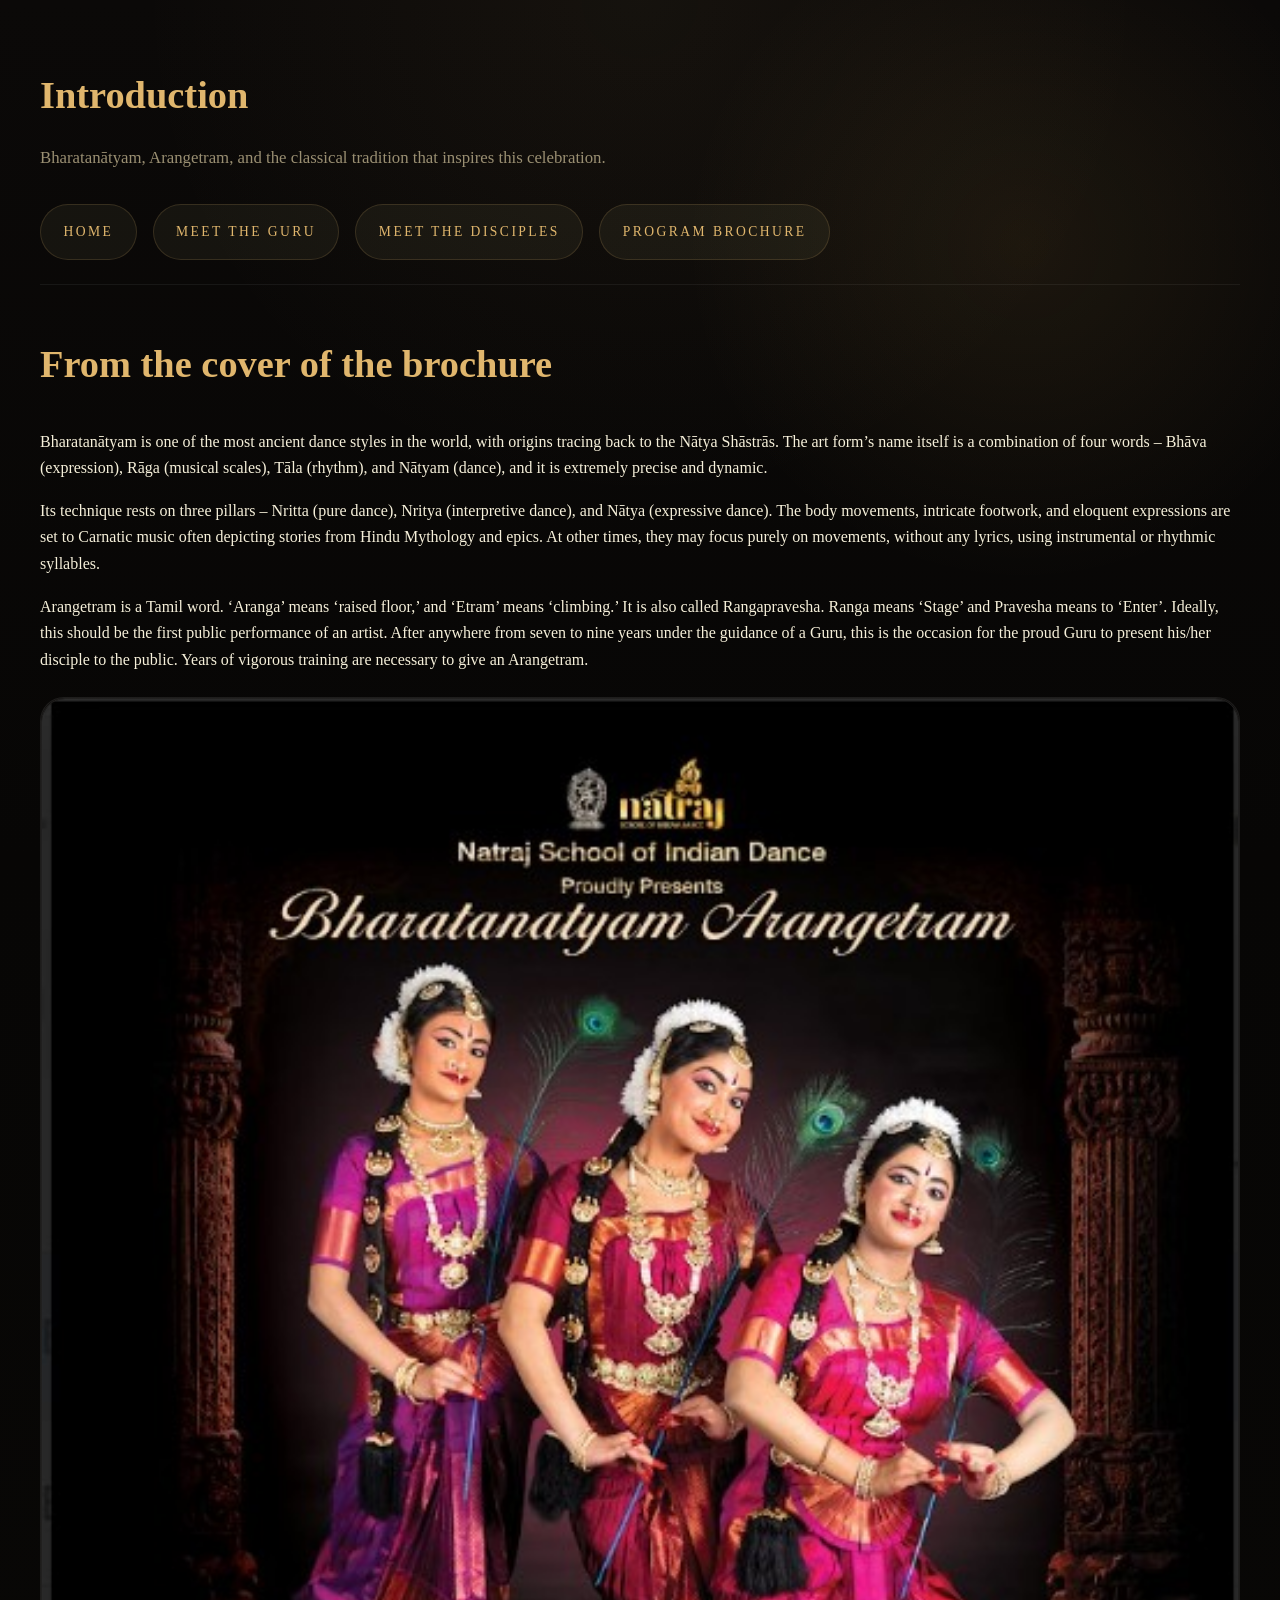
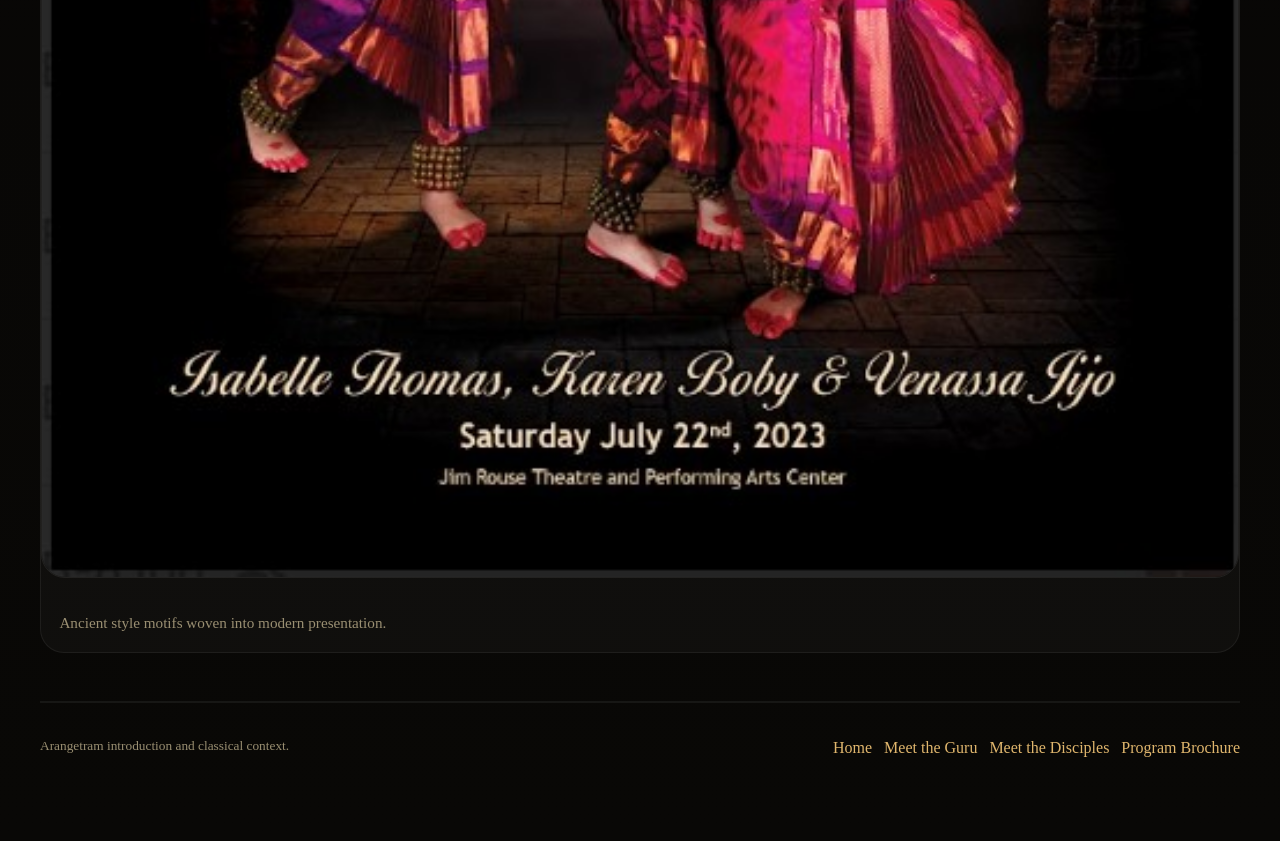
==== introduction.html @ e5b1d81f "initial commit" ====
<!DOCTYPE html>
<html lang="en">
<head>
  <meta charset="UTF-8" />
  <meta name="viewport" content="width=device-width, initial-scale=1.0" />
  <title>Introduction — Arangetram</title>
  <link rel="stylesheet" href="styles.css" />
</head>
<body>
  <main class="container">
    <header class="header">
      <h1 class="page-title">Introduction</h1>
      <p class="site-subtitle">Bharatanātyam, Arangetram, and the classical tradition that inspires this celebration.</p>
      <nav class="navbar">
        <a class="nav-link" href="index.html">Home</a>
        <a class="nav-link" href="meet-the-guru.html">Meet the Guru</a>
        <a class="nav-link" href="meet-the-disciples.html">Meet the Disciples</a>
        <a class="nav-link" href="program-brochure.html">Program Brochure</a>
      </nav>
    </header>

    <section class="section section-intro">
      <div>
        <h2 class="section-heading">From the cover of the brochure</h2>
        <p class="section-copy">Bharatanātyam is one of the most ancient dance styles in the world, with origins tracing back to the Nātya Shāstrās. The art form’s name itself is a combination of four words – Bhāva (expression), Rāga (musical scales), Tāla (rhythm), and Nātyam (dance), and it is extremely precise and dynamic.</p>
        <p class="section-copy">Its technique rests on three pillars – Nritta (pure dance), Nritya (interpretive dance), and Nātya (expressive dance). The body movements, intricate footwork, and eloquent expressions are set to Carnatic music often depicting stories from Hindu Mythology and epics. At other times, they may focus purely on movements, without any lyrics, using instrumental or rhythmic syllables.</p>
        <p class="section-copy">Arangetram is a Tamil word. ‘Aranga’ means ‘raised floor,’ and ‘Etram’ means ‘climbing.’ It is also called Rangapravesha. Ranga means ‘Stage’ and Pravesha means to ‘Enter’. Ideally, this should be the first public performance of an artist. After anywhere from seven to nine years under the guidance of a Guru, this is the occasion for the proud Guru to present his/her disciple to the public. Years of vigorous training are necessary to give an Arangetram.</p>
      </div>
      <div class="figure">
        <img src="assets/Style_Black%20-%20IzzyKarenVanessa.jpg" alt="Classical Indian dance style illustration" />
        <figcaption>Ancient style motifs woven into modern presentation.</figcaption>
      </div>
    </section>

    <footer class="footer">
      <small>Arangetram introduction and classical context.</small>
      <div class="footer-links">
        <a href="index.html">Home</a>
        <a href="meet-the-guru.html">Meet the Guru</a>
        <a href="meet-the-disciples.html">Meet the Disciples</a>
        <a href="program-brochure.html">Program Brochure</a>
      </div>
    </footer>
  </main>
</body>
</html>
---- styles.css ----
:root {
  color-scheme: dark;
  --bg: #070605;
  --surface: #111010;
  --surface-strong: #1b1815;
  --gold: #e0b66d;
  --gold-soft: #b99151;
  --text: #f6f0da;
  --muted: #9a8f72;
  --border: rgba(224, 182, 109, 0.16);
  --shadow: 0 20px 50px rgba(0, 0, 0, 0.55);
}

* {
  box-sizing: border-box;
}

html,
body {
  margin: 0;
  min-height: 100%;
  font-family: "Georgia", "Times New Roman", serif;
  background: radial-gradient(circle at top, rgba(224, 182, 109, 0.05), transparent 20%),
    radial-gradient(circle at 80% 10%, rgba(255, 196, 92, 0.08), transparent 14%),
    linear-gradient(180deg, #0b0908 0%, #070605 35%, #090806 100%);
  color: var(--text);
}

body {
  line-height: 1.66;
}

a {
  color: var(--gold);
  text-decoration: none;
}

a:hover,
a:focus {
  color: #ffd98c;
}

img {
  max-width: 100%;
  height: auto;
  display: block;
}

.container {
  width: min(1200px, calc(100% - 2rem));
  margin: 0 auto;
  padding: 2rem 0 4rem;
}

.header {
  padding: 2rem 0 1.5rem;
}

.site-title {
  margin: 0;
  font-size: clamp(2.85rem, 4vw, 4.8rem);
  letter-spacing: 0.12em;
  text-transform: uppercase;
  line-height: 1.05;
}

.site-subtitle {
  margin: 1rem 0 0;
  color: var(--muted);
  max-width: 780px;
  font-size: 1.05rem;
}

.navbar {
  display: flex;
  flex-wrap: wrap;
  gap: 1rem;
  margin-top: 2rem;
}

.nav-link {
  padding: 1rem 1.4rem;
  border: 1px solid var(--border);
  border-radius: 999px;
  background: rgba(255, 239, 165, 0.05);
  color: var(--gold);
  text-transform: uppercase;
  font-size: 0.85rem;
  letter-spacing: 0.18em;
  transition: transform 0.25s ease, background 0.25s ease, border-color 0.25s ease;
}

.nav-link:hover {
  background: rgba(224, 182, 109, 0.12);
  transform: translateY(-2px);
  border-color: rgba(224, 182, 109, 0.35);
}

.hero {
  display: grid;
  gap: 2rem;
  align-items: center;
  grid-template-columns: 1.1fr minmax(280px, 420px);
  margin-top: 3rem;
}

.hero-card {
  background: rgba(255, 255, 255, 0.03);
  border: 1px solid var(--border);
  border-radius: 28px;
  padding: 2rem;
  box-shadow: var(--shadow);
  position: relative;
}

.hero-card::before {
  content: "";
  position: absolute;
  inset: 0;
  border-radius: 28px;
  pointer-events: none;
  background: linear-gradient(180deg, transparent 0%, rgba(255, 255, 255, 0.03) 100%);
}

.hero-card h2,
.section-heading {
  margin-top: 0;
  font-size: clamp(1.9rem, 3vw, 2.7rem);
  color: var(--gold);
}

.hero-card p,
.card p,
.section-copy {
  margin: 1rem 0 0;
  color: var(--text);
}

.grid {
  display: grid;
  gap: 1.5rem;
}

.card-grid {
  grid-template-columns: repeat(auto-fit, minmax(240px, 1fr));
}

.card {
  background: rgba(255, 255, 255, 0.04);
  border: 1px solid var(--border);
  border-radius: 22px;
  padding: 1.8rem;
  box-shadow: var(--shadow);
}

.card h3 {
  margin: 0 0 0.75rem;
  color: var(--gold);
  font-size: 1.2rem;
}

.card p {
  margin: 0;
  color: var(--muted);
}

.section {
  padding: 3rem 0;
  border-top: 1px solid rgba(255, 255, 255, 0.06);
}

.section:last-of-type {
  border-bottom: 1px solid rgba(255, 255, 255, 0.06);
}

.section-intro {
  display: grid;
  gap: 1.5rem;
}

.section-intro img {
  border-radius: 24px;
  border: 1px solid rgba(255, 255, 255, 0.08);
}

.page-title {
  margin: 0 0 1rem;
  color: var(--gold);
  font-size: clamp(2rem, 3vw, 3rem);
}

.detail-list {
  list-style: none;
  padding: 0;
  margin: 1.5rem 0 0;
  display: grid;
  gap: 0.75rem;
}

.detail-list li {
  padding: 1rem 1.2rem;
  border-radius: 16px;
  background: rgba(255, 255, 255, 0.02);
  border: 1px solid rgba(255, 255, 255, 0.05);
}

.detail-list strong {
  color: var(--text);
}

.figure {
  display: grid;
  gap: 1rem;
  border-radius: 24px;
  overflow: hidden;
  background: rgba(255, 255, 255, 0.03);
  border: 1px solid rgba(255, 255, 255, 0.06);
}

.figure figcaption {
  padding: 1rem 1.15rem;
  color: var(--muted);
  font-size: 0.95rem;
}

.figure img {
  width: 100%;
  height: auto;
  object-fit: cover;
}

.profile-grid {
  grid-template-columns: repeat(auto-fit, minmax(280px, 1fr));
}

.profile-card {
  display: grid;
  gap: 1rem;
  align-items: start;
}

.profile-card h3 {
  margin: 0;
  color: var(--gold);
}

.profile-card p {
  margin: 0;
  color: var(--text);
}

.profile-card .profile-meta {
  color: var(--muted);
  font-style: italic;
}

.program-grid,
.orchestra-grid {
  grid-template-columns: 1fr;
}

.program-item,
.orchestra-item {
  background: rgba(255, 255, 255, 0.04);
  border: 1px solid rgba(255, 255, 255, 0.06);
  border-radius: 22px;
  padding: 1.6rem;
}

.program-item + .program-item,
.orchestra-item + .orchestra-item {
  margin-top: 1rem;
}

.program-item h4,
.orchestra-item h4 {
  margin: 0 0 0.65rem;
  color: var(--gold);
  font-size: 1.15rem;
}

.program-item p,
.orchestra-item p {
  margin: 0.75rem 0 0;
  color: var(--text);
}

.program-meta {
  margin-top: 0.85rem;
  display: grid;
  gap: 0.45rem;
  color: var(--muted);
  font-size: 0.95rem;
}

.program-meta span {
  display: inline-block;
}

.footer {
  padding: 2rem 0 1rem;
  color: var(--muted);
  border-top: 1px solid rgba(255, 255, 255, 0.06);
  display: flex;
  flex-wrap: wrap;
  justify-content: space-between;
  gap: 1rem;
}

.footer small {
  display: block;
}

.footer-links {
  display: flex;
  flex-wrap: wrap;
  gap: 0.75rem;
}

@media (max-width: 900px) {
  .hero {
    grid-template-columns: 1fr;
  }
}

@media (max-width: 620px) {
  .navbar {
    justify-content: center;
  }
  .container {
    padding: 1.5rem 0 3rem;
  }
}
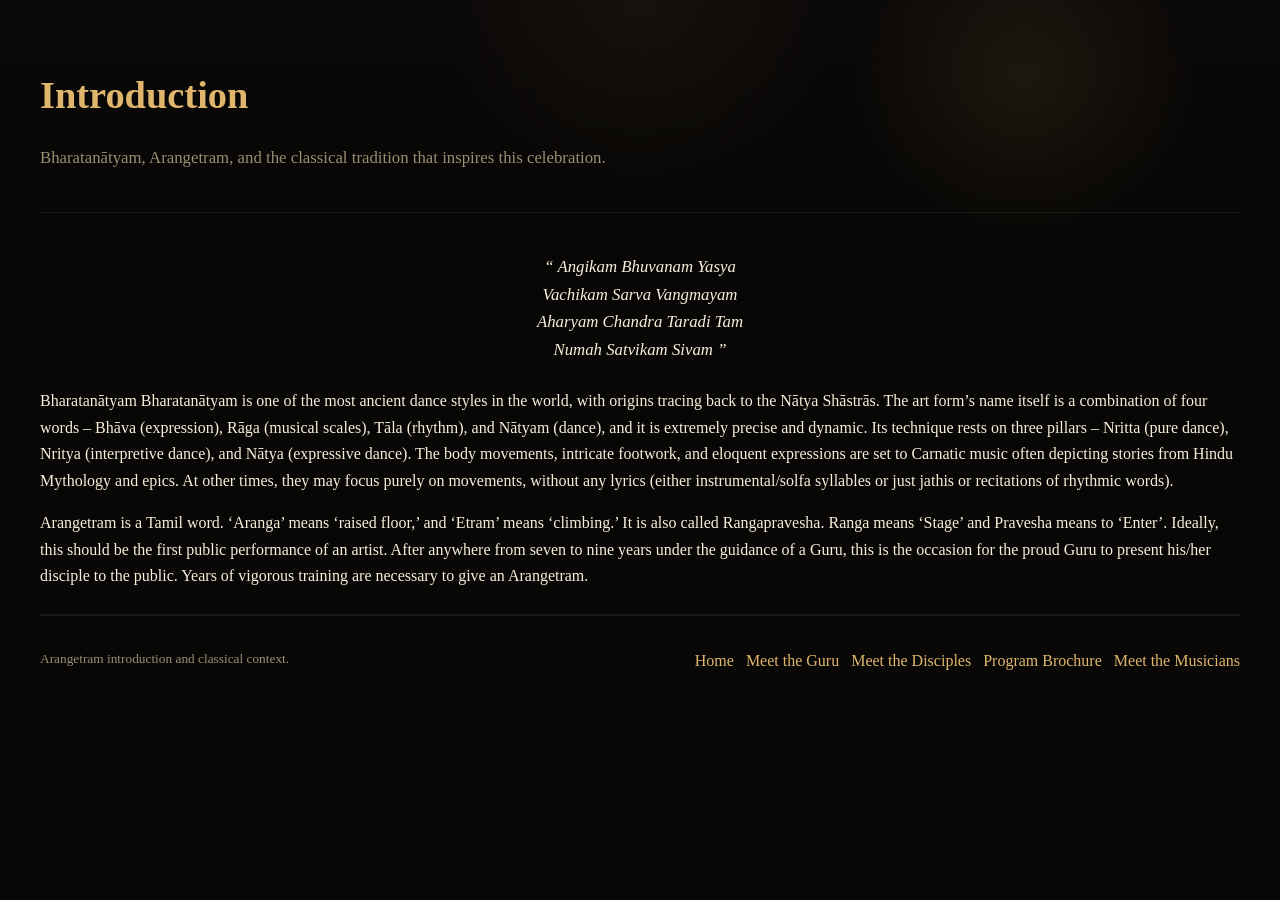
==== commit 2b6ee1eb: "second iteration" ====
--- a/introduction.html
+++ b/introduction.html
@@ -1,46 +1,65 @@
-<!DOCTYPE html>
+<!doctype html>
 <html lang="en">
-<head>
-  <meta charset="UTF-8" />
-  <meta name="viewport" content="width=device-width, initial-scale=1.0" />
-  <title>Introduction — Arangetram</title>
-  <link rel="stylesheet" href="styles.css" />
-</head>
-<body>
-  <main class="container">
-    <header class="header">
-      <h1 class="page-title">Introduction</h1>
-      <p class="site-subtitle">Bharatanātyam, Arangetram, and the classical tradition that inspires this celebration.</p>
-      <nav class="navbar">
-        <a class="nav-link" href="index.html">Home</a>
-        <a class="nav-link" href="meet-the-guru.html">Meet the Guru</a>
-        <a class="nav-link" href="meet-the-disciples.html">Meet the Disciples</a>
-        <a class="nav-link" href="program-brochure.html">Program Brochure</a>
-      </nav>
-    </header>
+  <head>
+    <meta charset="UTF-8" />
+    <meta name="viewport" content="width=device-width, initial-scale=1.0" />
+    <title>Introduction — Arangetram</title>
+    <link rel="stylesheet" href="styles.css" />
+  </head>
+  <body>
+    <main class="container">
+      <header class="header">
+        <h1 class="page-title">Introduction</h1>
+        <p class="site-subtitle">
+          Bharatanātyam, Arangetram, and the classical tradition that inspires
+          this celebration.
+        </p>
+      </header>
 
-    <section class="section section-intro">
-      <div>
-        <h2 class="section-heading">From the cover of the brochure</h2>
-        <p class="section-copy">Bharatanātyam is one of the most ancient dance styles in the world, with origins tracing back to the Nātya Shāstrās. The art form’s name itself is a combination of four words – Bhāva (expression), Rāga (musical scales), Tāla (rhythm), and Nātyam (dance), and it is extremely precise and dynamic.</p>
-        <p class="section-copy">Its technique rests on three pillars – Nritta (pure dance), Nritya (interpretive dance), and Nātya (expressive dance). The body movements, intricate footwork, and eloquent expressions are set to Carnatic music often depicting stories from Hindu Mythology and epics. At other times, they may focus purely on movements, without any lyrics, using instrumental or rhythmic syllables.</p>
-        <p class="section-copy">Arangetram is a Tamil word. ‘Aranga’ means ‘raised floor,’ and ‘Etram’ means ‘climbing.’ It is also called Rangapravesha. Ranga means ‘Stage’ and Pravesha means to ‘Enter’. Ideally, this should be the first public performance of an artist. After anywhere from seven to nine years under the guidance of a Guru, this is the occasion for the proud Guru to present his/her disciple to the public. Years of vigorous training are necessary to give an Arangetram.</p>
-      </div>
-      <div class="figure">
-        <img src="assets/Style_Black%20-%20IzzyKarenVanessa.jpg" alt="Classical Indian dance style illustration" />
-        <figcaption>Ancient style motifs woven into modern presentation.</figcaption>
-      </div>
-    </section>
+      <section class="section section-intro">
+        <div>
+          <blockquote class="section-copy poem-text">
+            Angikam Bhuvanam Yasya<br />
+            Vachikam Sarva Vangmayam<br />
+            Aharyam Chandra Taradi Tam<br />
+            Numah Satvikam Sivam
+          </blockquote>
+          <p class="section-copy">
+            Bharatanātyam Bharatanātyam is one of the most ancient dance styles
+            in the world, with origins tracing back to the Nātya Shāstrās. The
+            art form’s name itself is a combination of four words – Bhāva
+            (expression), Rāga (musical scales), Tāla (rhythm), and Nātyam
+            (dance), and it is extremely precise and dynamic. Its technique
+            rests on three pillars – Nritta (pure dance), Nritya (interpretive
+            dance), and Nātya (expressive dance). The body movements, intricate
+            footwork, and eloquent expressions are set to Carnatic music often
+            depicting stories from Hindu Mythology and epics. At other times,
+            they may focus purely on movements, without any lyrics (either
+            instrumental/solfa syllables or just jathis or recitations of
+            rhythmic words).
+          </p>
+          <p class="section-copy">
+            Arangetram is a Tamil word. ‘Aranga’ means ‘raised floor,’ and
+            ‘Etram’ means ‘climbing.’ It is also called Rangapravesha. Ranga
+            means ‘Stage’ and Pravesha means to ‘Enter’. Ideally, this should be
+            the first public performance of an artist. After anywhere from seven
+            to nine years under the guidance of a Guru, this is the occasion for
+            the proud Guru to present his/her disciple to the public. Years of
+            vigorous training are necessary to give an Arangetram.
+          </p>
+        </div>
+      </section>
 
-    <footer class="footer">
-      <small>Arangetram introduction and classical context.</small>
-      <div class="footer-links">
-        <a href="index.html">Home</a>
-        <a href="meet-the-guru.html">Meet the Guru</a>
-        <a href="meet-the-disciples.html">Meet the Disciples</a>
-        <a href="program-brochure.html">Program Brochure</a>
-      </div>
-    </footer>
-  </main>
-</body>
+      <footer class="footer">
+        <small>Arangetram introduction and classical context.</small>
+        <div class="footer-links">
+          <a href="index.html">Home</a>
+          <a href="meet-the-guru.html">Meet the Guru</a>
+          <a href="meet-the-disciples.html">Meet the Disciples</a>
+          <a href="program-brochure.html">Program Brochure</a>
+          <a href="meet-the-musicians.html">Meet the Musicians</a>
+        </div>
+      </footer>
+    </main>
+  </body>
 </html>
--- a/styles.css
+++ b/styles.css
@@ -20,8 +20,13 @@
   margin: 0;
   min-height: 100%;
   font-family: "Georgia", "Times New Roman", serif;
-  background: radial-gradient(circle at top, rgba(224, 182, 109, 0.05), transparent 20%),
-    radial-gradient(circle at 80% 10%, rgba(255, 196, 92, 0.08), transparent 14%),
+  background:
+    radial-gradient(circle at top, rgba(224, 182, 109, 0.05), transparent 20%),
+    radial-gradient(
+      circle at 80% 10%,
+      rgba(255, 196, 92, 0.08),
+      transparent 14%
+    ),
     linear-gradient(180deg, #0b0908 0%, #070605 35%, #090806 100%);
   color: var(--text);
 }
@@ -65,7 +70,7 @@
 }
 
 .site-subtitle {
-  margin: 1rem 0 0;
+  margin: 1rem 0 1rem 0;
   color: var(--muted);
   max-width: 780px;
   font-size: 1.05rem;
@@ -87,7 +92,10 @@
   text-transform: uppercase;
   font-size: 0.85rem;
   letter-spacing: 0.18em;
-  transition: transform 0.25s ease, background 0.25s ease, border-color 0.25s ease;
+  transition:
+    transform 0.25s ease,
+    background 0.25s ease,
+    border-color 0.25s ease;
 }
 
 .nav-link:hover {
@@ -119,7 +127,11 @@
   inset: 0;
   border-radius: 28px;
   pointer-events: none;
-  background: linear-gradient(180deg, transparent 0%, rgba(255, 255, 255, 0.03) 100%);
+  background: linear-gradient(
+    180deg,
+    transparent 0%,
+    rgba(255, 255, 255, 0.03) 100%
+  );
 }
 
 .hero-card h2,
@@ -165,7 +177,7 @@
 }
 
 .section {
-  padding: 3rem 0;
+  padding: 1.5rem 0;
   border-top: 1px solid rgba(255, 255, 255, 0.06);
 }
 
@@ -178,9 +190,34 @@
   gap: 1.5rem;
 }
 
+.hero-intro {
+  text-align: center;
+}
+
+.hero-intro p {
+  font-size: clamp(1.25rem, 2vw, 1.6rem);
+  margin: 0 auto;
+  max-width: 42rem;
+}
+
+.poem-text {
+  text-align: center;
+  font-size: 1.05rem;
+  margin-bottom: 1.5rem;
+  font-style: italic;
+  quotes: "“" "”";
+}
+
+.poem-text::before {
+  content: open-quote;
+}
+
+.poem-text::after {
+  content: close-quote;
+}
+
 .section-intro img {
   border-radius: 24px;
-  border: 1px solid rgba(255, 255, 255, 0.08);
 }
 
 .page-title {
@@ -211,26 +248,252 @@
 .figure {
   display: grid;
   gap: 1rem;
-  border-radius: 24px;
   overflow: hidden;
-  background: rgba(255, 255, 255, 0.03);
-  border: 1px solid rgba(255, 255, 255, 0.06);
 }
 
 .figure figcaption {
-  padding: 1rem 1.15rem;
   color: var(--muted);
   font-size: 0.95rem;
+  margin-top: 0.5rem;
 }
 
 .figure img {
   width: 100%;
   height: auto;
   object-fit: cover;
-}
-
-.profile-grid {
-  grid-template-columns: repeat(auto-fit, minmax(280px, 1fr));
+  border-radius: 24px;
+}
+
+.image-panel {
+  display: grid;
+  gap: 0.75rem;
+}
+
+.carousel-wrapper {
+  position: relative;
+  width: 100%;
+  overflow: hidden;
+}
+
+.carousel {
+  display: flex;
+  gap: 1rem;
+  width: 100%;
+  overflow-x: auto;
+  scroll-snap-type: x mandatory;
+  -webkit-overflow-scrolling: touch;
+  scroll-behavior: smooth;
+}
+
+.carousel::-webkit-scrollbar {
+  height: 6px;
+}
+
+.carousel::-webkit-scrollbar-thumb {
+  background: rgba(224, 182, 109, 0.32);
+  border-radius: 999px;
+}
+
+.carousel-item {
+  scroll-snap-align: start;
+  flex: 0 0 100%;
+  min-width: 100%;
+  display: flex;
+  align-items: center;
+  justify-content: center;
+  background: rgba(224, 182, 109, 0.08);
+  border-radius: 24px;
+}
+
+.carousel-item img {
+  max-width: 100%;
+  max-height: 100%;
+  height: auto;
+  border-radius: 24px;
+  object-fit: contain;
+}
+
+.carousel-button {
+  position: absolute;
+  top: 50%;
+  transform: translateY(-50%);
+  width: 56px;
+  height: 56px;
+  border: none;
+  border-radius: 999px;
+  background: rgba(0, 0, 0, 0.65);
+  color: var(--text);
+  cursor: pointer;
+  display: grid;
+  place-items: center;
+  font-size: 2rem;
+  box-shadow: 0 8px 20px rgba(0, 0, 0, 0.5);
+  z-index: 10;
+}
+
+.carousel-button.left {
+  left: 0.5rem;
+}
+
+.carousel-button.right {
+  right: 0.5rem;
+}
+
+.carousel-button:hover {
+  background: rgba(255, 255, 255, 0.12);
+}
+
+@media (max-width: 720px) {
+  .carousel-button {
+    width: 48px;
+    height: 48px;
+    font-size: 1.5rem;
+  }
+}
+
+.carousel-item img {
+  width: 100%;
+  border-radius: 24px;
+}
+
+.carousel-button {
+  position: absolute;
+  top: 50%;
+  transform: translateY(-50%);
+  width: 40px;
+  height: 40px;
+  border: none;
+  border-radius: 999px;
+  background: rgba(0, 0, 0, 0.55);
+  color: var(--text);
+  cursor: pointer;
+  display: grid;
+  place-items: center;
+  box-shadow: 0 8px 20px rgba(0, 0, 0, 0.35);
+}
+
+.carousel-button.left {
+  left: 0.25rem;
+}
+
+.carousel-button.right {
+  right: 0.25rem;
+}
+
+.carousel-button:hover {
+  background: rgba(255, 255, 255, 0.08);
+}
+
+.program-item,
+.orchestra-item {
+  background: transparent;
+  border: none;
+  border-radius: 0;
+  padding: 0;
+}
+
+.program-item + .program-item,
+.orchestra-item + .orchestra-item {
+  margin-top: 2rem;
+}
+
+.program-item h4,
+.orchestra-item h4 {
+  margin: 0 0 0.65rem;
+  color: var(--gold);
+  font-size: 1.15rem;
+}
+
+.program-item p,
+.orchestra-item p {
+  margin: 0.75rem 0 0;
+  color: var(--text);
+}
+
+.program-meta {
+  margin-top: 0.3rem;
+  display: grid;
+  gap: 0.45rem;
+  color: var(--muted);
+  font-size: 0.95rem;
+}
+
+.item-header {
+  display: flex;
+  flex-direction: column;
+  align-items: flex-start;
+  gap: 0rem;
+}
+
+.program-note {
+  padding: 1.2rem 0;
+  color: var(--text);
+  font-style: italic;
+  text-align: center;
+}
+
+.program-note .section-copy {
+  font-size: 1.3rem;
+}
+
+.program-meta span {
+  display: inline-block;
+}
+
+@media (max-width: 900px) {
+  .hero {
+    grid-template-columns: 1fr;
+  }
+
+  .card-grid {
+    grid-template-columns: 1fr;
+  }
+
+  .section {
+    padding: 1rem 0;
+  }
+}
+
+@media (max-width: 720px) {
+  .container {
+    width: calc(100% - 1.5rem);
+  }
+
+  .site-title {
+    font-size: clamp(2.2rem, 9vw, 3.2rem);
+  }
+
+  .site-subtitle,
+  .section-copy,
+  .program-meta,
+  .figure figcaption,
+  .profile-meta {
+    font-size: 0.96rem;
+  }
+
+  .carousel-item {
+    min-width: 260px;
+    width: 100%;
+  }
+
+  .carousel-button {
+    width: 34px;
+    height: 34px;
+  }
+}
+
+@media (max-width: 620px) {
+  .navbar {
+    justify-content: center;
+  }
+
+  .container {
+    padding: 1.5rem 0 3rem;
+  }
+
+  .header {
+    padding-top: 1.5rem;
+  }
 }
 
 .profile-card {
@@ -259,22 +522,9 @@
   grid-template-columns: 1fr;
 }
 
-.program-item,
-.orchestra-item {
-  background: rgba(255, 255, 255, 0.04);
-  border: 1px solid rgba(255, 255, 255, 0.06);
-  border-radius: 22px;
-  padding: 1.6rem;
-}
-
-.program-item + .program-item,
-.orchestra-item + .orchestra-item {
-  margin-top: 1rem;
-}
-
 .program-item h4,
 .orchestra-item h4 {
-  margin: 0 0 0.65rem;
+  margin: 0;
   color: var(--gold);
   font-size: 1.15rem;
 }
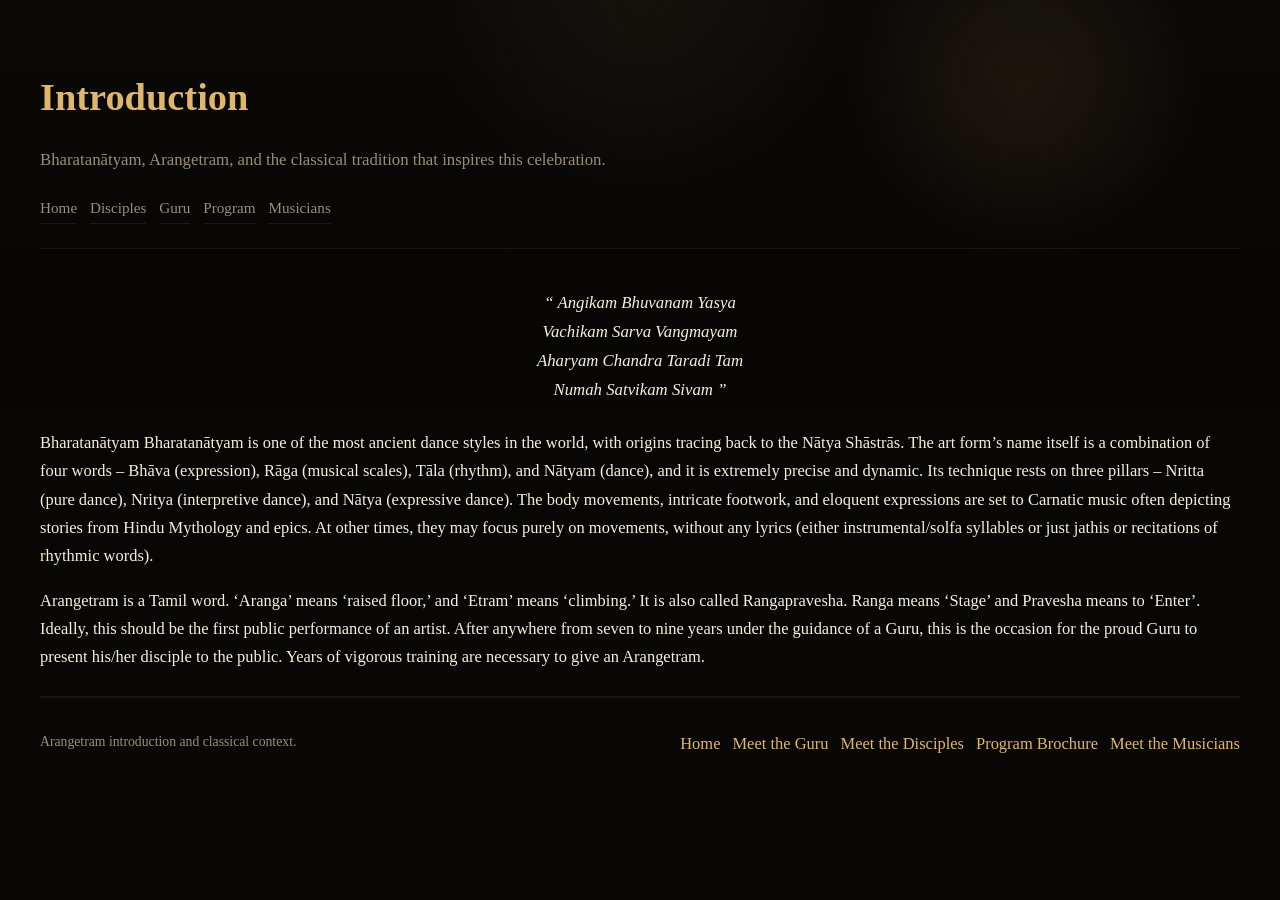
==== commit 169ce324: "third iteration" ====
--- a/introduction.html
+++ b/introduction.html
@@ -14,6 +14,13 @@
           Bharatanātyam, Arangetram, and the classical tradition that inspires
           this celebration.
         </p>
+        <nav class="subnav">
+          <a class="subnav-link" href="index.html">Home</a>
+          <a class="subnav-link" href="meet-the-disciples.html">Disciples</a>
+          <a class="subnav-link" href="meet-the-guru.html">Guru</a>
+          <a class="subnav-link" href="program-brochure.html">Program</a>
+          <a class="subnav-link" href="meet-the-musicians.html">Musicians</a>
+        </nav>
       </header>
 
       <section class="section section-intro">
--- a/styles.css
+++ b/styles.css
@@ -32,7 +32,8 @@
 }
 
 body {
-  line-height: 1.66;
+  font-size: 1.03rem;
+  line-height: 1.72;
 }
 
 a {
@@ -81,6 +82,29 @@
   flex-wrap: wrap;
   gap: 1rem;
   margin-top: 2rem;
+}
+
+.subnav {
+  display: flex;
+  flex-wrap: wrap;
+  gap: 0.8rem;
+  margin-top: 1.25rem;
+}
+
+.subnav-link {
+  color: var(--muted);
+  font-size: 0.95rem;
+  border-bottom: 1px solid rgba(255, 255, 255, 0.08);
+  padding-bottom: 0.15rem;
+  transition:
+    color 0.2s ease,
+    border-color 0.2s ease;
+}
+
+.subnav-link:hover,
+.subnav-link:focus {
+  color: var(--gold);
+  border-color: rgba(224, 182, 109, 0.24);
 }
 
 .nav-link {
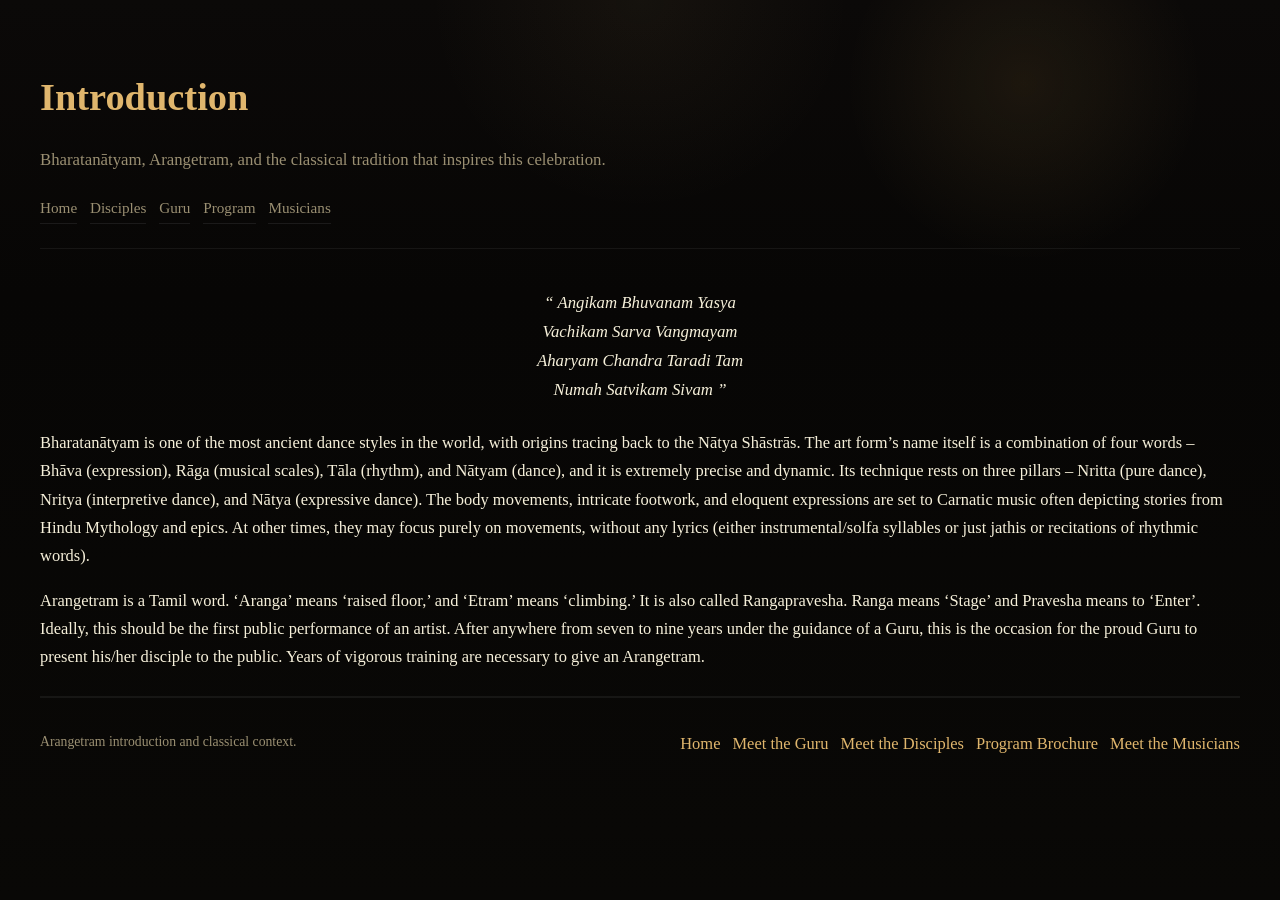
==== commit f10e831f: "fourth iteration" ====
--- a/introduction.html
+++ b/introduction.html
@@ -32,7 +32,7 @@
             Numah Satvikam Sivam
           </blockquote>
           <p class="section-copy">
-            Bharatanātyam Bharatanātyam is one of the most ancient dance styles
+            Bharatanātyam is one of the most ancient dance styles
             in the world, with origins tracing back to the Nātya Shāstrās. The
             art form’s name itself is a combination of four words – Bhāva
             (expression), Rāga (musical scales), Tāla (rhythm), and Nātyam
--- a/styles.css
+++ b/styles.css
@@ -77,6 +77,21 @@
   font-size: 1.05rem;
 }
 
+.subtitle-with-date {
+  display: flex;
+  justify-content: space-between;
+  align-items: baseline;
+  gap: 1rem;
+  flex-wrap: wrap;
+  margin-bottom: 1rem;
+}
+
+.subtitle-date {
+  color: var(--gold);
+  font-size: 1.05rem;
+  text-align: right;
+}
+
 .navbar {
   display: flex;
   flex-wrap: wrap;
@@ -219,9 +234,10 @@
 }
 
 .hero-intro p {
-  font-size: clamp(1.25rem, 2vw, 1.6rem);
+  font-size: clamp(1rem, 1.6vw, 1.25rem);
   margin: 0 auto;
-  max-width: 42rem;
+  margin-bottom: 2rem;
+  max-width: 50rem;
 }
 
 .poem-text {
